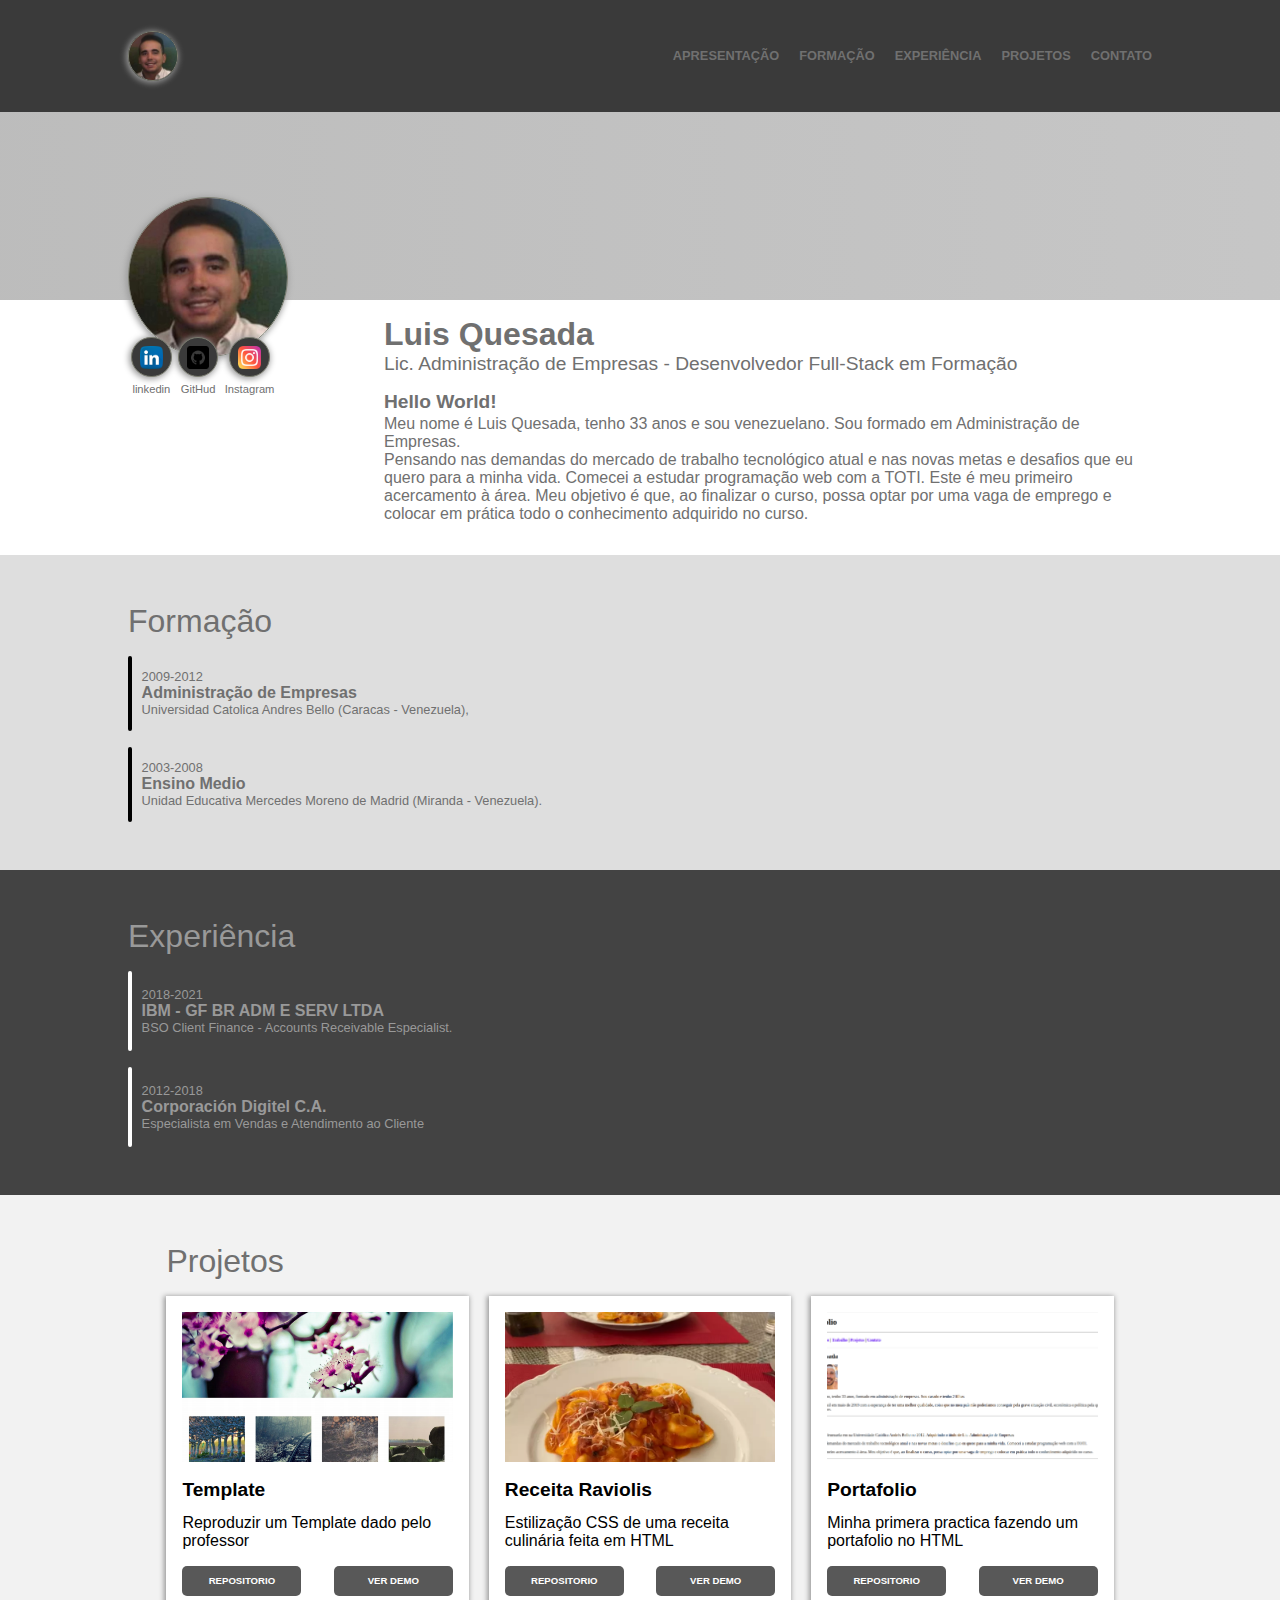
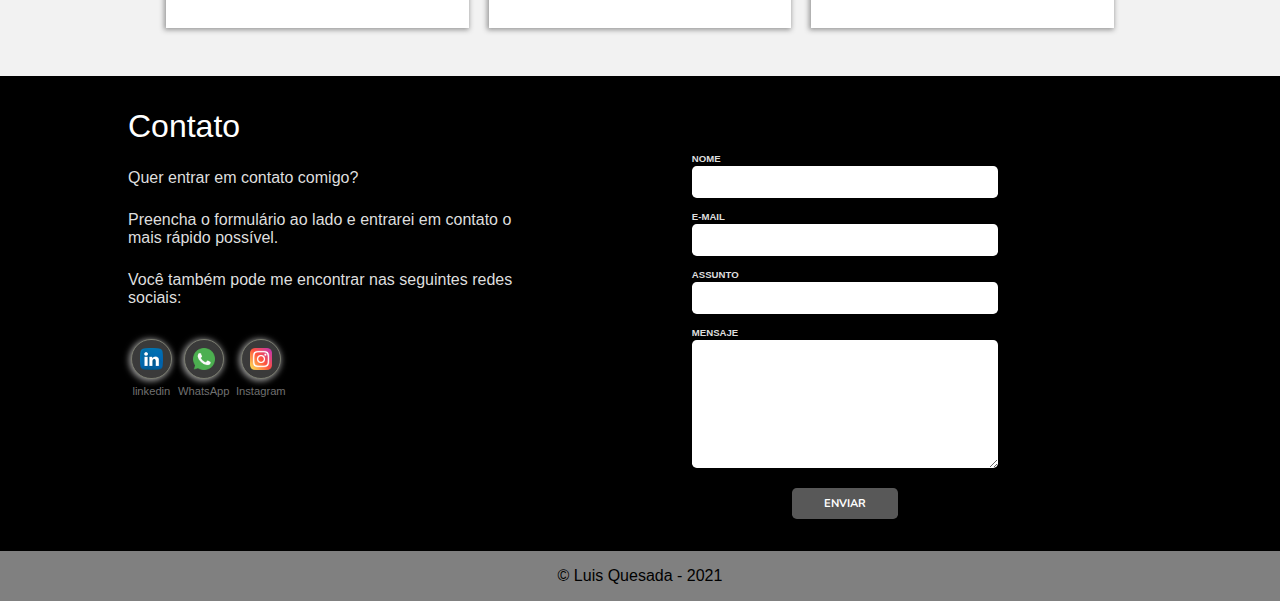
==== index.html @ 25538a0a "Adicionando index" ====
<!DOCTYPE html>
<html lang="pt-br">
<head>
    <meta charset="UTF-8">
    <meta http-equiv="X-UA-Compatible" content="IE=edge">
    <meta name="viewport" content="width=device-width, initial-scale=1.0">
    <link rel="shortcut icon" href="favicon.ico" type="image/x-icon">
    <link rel="stylesheet" href="style.css">
    <link rel="preconnect" href="https://fonts.gstatic.com">
    <link rel="preconnect" href="https://fonts.gstatic.com">
    <link href="https://fonts.googleapis.com/css2?family=Nunito:ital,wght@0,200;0,300;0,600;0,700;0,800;0,900;1,200;1,300&display=swap" rel="stylesheet">
    <title>Luis Quesada</title>
</head>
<body>

    <header  id="about">
        <div class="container-header">
            <div class="box-header">
                <img src="img/foto-de-perfil.jpeg" alt="Logo">

                <div class="menu-section">
                    <div class="menu-toggle on">
                        <div class="one"></div>
                        <div class="two"></div>
                        <div class="three"></div>
                    </div>

                    <nav class="menu">
                        <ul>
                            <li> <a href="#about">APRESENTAÇÃO</a> </li>
                            <li> <a href="#studies">FORMAÇÃO</a></li>
                            <li> <a href="#experiences">EXPERIÊNCIA</a></li>
                            <li> <a href="#projects">PROJETOS</a></li>
                            <li> <a href="#contact">CONTATO</a></li>

                        </ul>
                    </nav>
                </div>
            </div>
        </div>
    </header>

    <main>

        <section class="about">
            <div class="fotografia">
                <img src="img/foto-de-perfil.jpeg" alt="Logo" class="about-foto">

                <nav class="social-media">
                    <ul>
                        <li>
                            <div class="social-media-img">
                                <img src="img/linkedin.png" alt="img-linkedin">
                            </div>
                            
                            <a href="https://www.linkedin.com/in/luis-quesada-gonzalez/">linkedin</a>
                        <li>
    
                        <li>
                            <div class="social-media-img">
                                <img src="img/GitHub.png" alt="img-github">
                            </div>
                            
                            <a href="https://github.com/luisquesada26">GitHud</a>
                        <li>
    
                        <li>
                            <div class="social-media-img">
                                <img src="img/instagram.png" alt="img-instagram">
                            </div>
                            
                            <a href="https://www.instagram.com/luis_quesada/">Instagram</a>
                        <li>
    
                    </ul>        
                </nav>
            </div>
           

            <div class="about-me">
                <h1>Luis Quesada</h1>
                <p class="graduation">Lic. Administração de Empresas - Desenvolvedor Full-Stack em Formação</p>
                <h2>Hello World!</h2>
                <p class="description"> Meu nome é Luis Quesada, tenho 33 anos e sou venezuelano. Sou formado em Administração de Empresas.</p>
                <p class="description"> Pensando nas demandas do mercado de trabalho tecnológico atual e nas novas metas e desafios que eu quero para a minha vida. Comecei a estudar programação web com a TOTI. Este é meu primeiro acercamento à área. Meu objetivo é que, ao finalizar o curso, possa optar por uma vaga de emprego e colocar em prática todo o conhecimento adquirido no curso. </p>
            </div>
        </section>

        <section class="studies" id="studies">
            <div class="container-studies">
                <h2>Formação</h2>

                <section class="study">
                    <div class="barra-lateral"></div>
                    <div class="study-description">
                        <p class="year">2009-2012</p>
                        <p class="name">Administração de Empresas</p>
                        <p class="
                        college">Universidad Catolica Andres Bello (Caracas -
                        Venezuela),</p>
                    </div>
                </section>

                <section class="study">
                    <div class="barra-lateral"></div>
                    <div class="study-description">
                        <p class="year">2003-2008</p>
                        <p class="name">Ensino Medio</p>
                        <p class="
                        college">Unidad Educativa Mercedes Moreno de Madrid (Miranda - Venezuela).</p>
                    </div>
                </section>

            </div>
        </section>

        <section class="experiences" id="experiences">
            <div class="container-experiences">
                <h2>Experiência</h2>
                <section class="experience">
                    <div class="barra-lateral"></div>
                    <div class="experience-description">
                        <p class="year">2018-2021</p>
                        <p class="name">IBM - GF BR ADM E SERV LTDA </p>
                        <p class="
                        college">BSO Client Finance - Accounts Receivable Especialist.</p>
                    </div>
                </section>

                <section class="experience">
                    <div class="barra-lateral"></div>
                    <div class="experience-description">
                        <p class="year">2012-2018</p>
                        <p class="name">Corporación Digitel C.A.</p>
                        <p class="
                        college">Especialista em Vendas e Atendimento ao Cliente</p>
                    </div>
                </section>

            </div>

        </section>

        <section class="projects" id="projects">
            <div class="container-projects">
            <h2>Projetos</h2>
                <div class="cards">
                    <div class="card">
                        <img src="img/Autonomy.png" alt="Autonomy">
                        <h2 class="text-cards">Template</h2>
                        <p>Reproduzir um Template dado pelo professor</p>
                        <div class="button">
                            <a href="https://github.com/luisquesada26/Aula-8">REPOSITORIO</a>
                            <a href="https://luisquesada26.github.io/Aula-8/">VER DEMO</a>
                        </div>

                    </div>
            
                    <div class="card">
                        <img src="img/Receita Ravioli.jpg" alt="Raviolis">
                        <h2>Receita Raviolis</h2>   
                        <p>Estilização CSS de uma receita culinária feita em HTML</p>
                        <div class="button">
                            <a href="https://github.com/luisquesada26/CSS-Aula-4-Receita/tree/main">REPOSITORIO</a>
                            <a href="https://luisquesada26.github.io/CSS-Aula-4-Receita/">VER DEMO</a>
                        </div>
                    </div>
            
                    <div class="card">
                        <img src="img/Portafolio.png" alt="">
                        <h2>Portafolio</h2>
                        <p>Minha primera practica fazendo um portafolio no HTML</p>
                        <div class="button">
                            <a href="https://github.com/luisquesada26/HTML-Portafolio">REPOSITORIO</a>
                            <a href="https://luisquesada26.github.io/HTML-Portafolio/">VER DEMO</a>
                        </div>
                        
                    </div>
                </div>
            </div>
        </section>
    </main>

    <footer id="contact">
        <div class="container-contact">
            <div class="contact-letf">

                <h2 class="Title-foo">Contato</h2>
                <div class="contact-description">
                    <p>Quer entrar em contato comigo?</p>
                    <p>Preencha o formulário ao lado e entrarei em contato o mais rápido possível. </p>
                    <P>Você também pode me encontrar nas seguintes redes sociais:</P>

                    <nav class="social-media">
                        <ul>
                            <li>
                                <div class="social-media-img">
                                    <img src="img/linkedin.png" alt="img-linkedin">
                                </div>
                                
                                <a href="https://www.linkedin.com/in/luis-quesada-gonzalez/">linkedin</a>
                            <li>

                            <li>
                                <div class="social-media-img">
                                    <img src="img/whatsapp.png" alt="img-Whatsapp">
                                </div>
                                
                                <a href="https://wa.me/5521971258464">WhatsApp</a>
                            <li>

                            <li>
                                <div class="social-media-img">
                                    <img src="img/instagram.png" alt="img-github">
                                </div>
                                
                                <a href="https://www.instagram.com/luis_quesada/">Instagram</a>
                            <li>
        
                        </ul>        
                    </nav>

                </div>
            </div>

            
            <div class="formulario">
                
                <form action="">
                    <div class="datos">
                        <label for="nome">NOME</label>
                        <input type="text" name="nome" required>
                    </div>

                    <div class="datos">
                        <label for="Email">E-MAIL</label>
                        <input type="email" name="email" required>
                    </div>

                    <div class="datos">
                        <label for="assunto">ASSUNTO</label>
                        <input type="texto" name="asunto" required>
                    </div>
                    
                    <div class="datos">
                        <label for="mensaje">MENSAJE</label>
                        <textarea name="mensaje" id="" cols="30" rows="10" required></textarea>
                    </div>
                    
                    <div class="button-enviar">
                        <button type="submit" class="">ENVIAR</button>
                    </div>
                    
                </form>

            </div>
            
        </div>

    </footer>

    <div>
        <section class="copy">
            &copy; Luis Quesada - 2021
        </section>
    </div>
    
    <script src="/menu.js"></script>
</body>
</html>
---- style.css ----
*{
    box-sizing: border-box;
    padding: 0;
    margin: 0;
}

html{
    font-size: 87,5%;
    font-family: Arial, Helvetica, sans-serif ;
    color: rgba(222, 222, 222, 1);
    scroll-behavior:smooth;
}

header{
    width: 100%;
    height: 300px;
    background: linear-gradient(to right, #30302f52, #75757569), url(https://media-exp1.licdn.com/dms/image/C4D16AQGoD_omMNGggg/profile-displaybackgroundimage-shrink_200_800/0/1614688567134?e=1623888000&v=beta&t=LL1gb9mxs6Rp9EYQIYg_c3FvsSdZmTEQ15cP1Okfvus&auto=format&fit=crop&w=1567&q=80);
    background-size: cover;
    background-attachment: no-repeat;
}

.container-header{
    background-color:rgba(58, 58, 58, 1);
    width: 100%;
    display: flex;
    justify-content: center;
    position: fixed;
}

.box-header{
    display: flex;
    justify-content: space-between;
    width: 80%;
    padding: 1.5rem 0;
}

header img{
    width: 50px;
    height: 50px;
    border-radius: 50%;
    border: 1px solid #7a7c6f;
    box-shadow: rgb(153 153 153) -1px 1px 6px 1px;
}

.background-principal{
    background-image: url(https://media-exp1.licdn.com/dms/image/C4D16AQGoD_omMNGggg/profile-displaybackgroundimage-shrink_200_800/0/1614688567134?e=1623888000&v=beta&t=LL1gb9mxs6Rp9EYQIYg_c3FvsSdZmTEQ15cP1Okfvus);
    height: 1284px 300px;
    width: 100%;
}

main{
    width: 100%;
    display: flex;
    flex-direction: column;
    justify-content: center;
    align-items: center;
}

.about-foto{
    width: 10rem;
    height: 10rem;
    border-radius: 50%;
    border: 1px solid #7a7c6f;
    box-shadow: rgb(153 153 153) -1px 1px 6px 1px;
    margin-top: -5rem;
}

.social-media{
    margin-top: -1.5rem;
}

 .social-media ul{
    display: flex;
}

.social-media ul li{
    list-style: none;
    display: flex;
    flex-direction: column;
    justify-content: center;
    align-items: center;
    margin-left: 0.2rem;
}

.social-media ul li a{
   font-size: 0.7rem;
   text-decoration: none;
   line-height: 1.5rem;
   color: #707070;
}

.social-media-img{
    width: 2rem;
    height: 2rem;
    list-style: none;
    display: flex;
    justify-content: center;
    flex-direction: column;
    align-items: center;
    padding: 1.2rem;
    border-radius: 50%;
    background-color: rgba(58, 58, 58, 1);
    border: 1px solid #7a7c6f;
    box-shadow: rgb(153 153 153) -1px 1px 6px 1px;    
}

.social-media img{
    height: 1.4rem;
    width: 1.4rem;
}

.about{
    display: flex;
    flex-direction: column;
    justify-content: center;
    align-items: center;
    width: 80%;
}

.about-me{
    text-align: center;
    padding: 2rem;
}

.about-me h1{
    font-size: 2rem;
    color: #707070;
    font-weight: 800;
}

.about-me h2{
    margin: 1rem 0 0.1rem 0;
    color: #707070;
    font-size: 1.2rem;
}

.about-me .graduation{
    font-size: 1.2rem;
    color: #707070;
    font-weight: 300;
}

.about-me .description{
    color: #707070;
    font-size: 1rem;
}

.studies{
    width: 100%;
    padding: 3rem 0;
    display: flex;
    justify-content: center;
    align-items: center;
    background-color: rgba(222, 222, 222, 1);
}

.container-studies, .container-experiences, .container-projects{
    width: 80%;
}

.studies h2, .experiences h2, .projects h2, footer h2{
    font-weight: 300;
    font-size: 2rem;
    color: #707070;
}

.study{
    width: 100%;
    height: 75px;
    display: flex;
    justify-content: left;
    align-items: center;
    margin-top: 1rem;
}

.study .barra-lateral{
    width: 4px;
    height: 100%;
    border-radius: 4px;
    background-color: #000000;
}

.study-description{
    margin-left: 0.6rem;
    color: #707070;
}

.study-description .year, .experience-description .year{
    font-size: 0.8rem;
    font-style: 600;
}

.study-description .name, .experience-description .name{
    font-size: 1rem;
    font-weight: 800;
}

.study-description  .college, .experience-description .college{
    font-size: 0.8rem;
}

.experience .barra-lateral{
    width: 4px;
    height: 100%;
    border-radius: 4px;
    background-color: #fff;
}

.experiences{
    width: 100%;
    padding: 3rem 0;
    display: flex;
    justify-content: center;
    align-items: center; 
    background-color: rgba(67, 67, 67, 1);
}

.experiences h2{
    color: #999999;
}

.experience{
    width: 100%;
    height: 80px;
    display: flex;
    justify-content: left;
    align-items: center;
    margin-top: 1rem;
}

.experience-description{
    margin-left: 0.6rem;
    color: #999999;
}

.projects{
    width: 100%;
    display: flex;
    justify-content: center;
    align-items: center;
    background-color: rgba(242, 242, 242, 1);
    padding: 2rem 0;
}

.cards{
    width: 100%;
    display: grid;
    grid-template-columns: repeat(auto-fit, minmax(200px, 1fr));
    gap: 20px;
    margin-top: 1rem;
}

.card{
    width: 100%;
    background-color: #ffffff;
    padding: 1rem;
    box-shadow: rgb(153 153 153) -1px 1px 5px 1px; 
}

.card img{
    width: 100%;
    height: 150px;
    object-fit: cover;
}

.card h2{
    line-height: 3rem;
    font-size: 1.2rem;
    font-weight: bold;
    color: black
}

.card p{
    font-size: 1rem;
    color: black
    ;
}

.button{
    display: flex;
    justify-content: space-between;
    margin: 1rem 0;
}

.button a{
    width: 44%;
    display: flex;
    justify-content: center;
    background-color: rgba(88, 88, 88, 1);
    color: #fff;
    padding: 0.6rem;
    border-radius: 5px;
    text-decoration: none;
    font-size: 0.6rem;
    font-weight: 700;
    cursor: pointer;
}

footer{
    background-color:rgba(0, 0, 0, 1);
    width: 100%;
    display: flex;
    justify-content: center;
    align-items: center;
    padding: 2rem 0;
}

.Title-foo {
    color: white;
}

footer p{
    margin-top: 1.5rem;
    font-size: 1rem;
}

.container-contact{
    width: 80%;

}

.contact-description .social-media{
    margin-top: 2rem;
}

.formulario{
    margin-top: 2rem;
    display: flex;
    flex-direction: column;
    justify-content: center;
    align-items: center;
}

.formulario .datos{
    margin-top: 0.5rem;
}

.formulario label{
    font-size: 0.6rem;
    font-weight: 700;
}

.formulario input, .formulario textarea{
    width: 100%;
    height: 2rem;
    border-radius: 0.3rem;
    border: none;
    outline: none;
}

.formulario textarea{
    height: 8rem;
}

.button-enviar{
    color: #ffffff;
    margin-top: 0.5rem;
    display: flex;
    justify-content: center;
}

button{
    background-color: #585858;
    color: #ffffff;
    margin-top: 0.5rem;
    padding: 0.5rem 2rem;
    border-radius: 0.3rem;
    outline: none;
    border-style: none;
    font-family: 'Nunito', sans-serif;
    font-size: 0.7rem;
    font-weight: 700;
}

.menu-section .menu{
    display: none;
}

.menu-toggle{
    width: 40px;
    height: 30px;
}

.one, .two, .three{
    background-color: #8B8F6F;
    height: 5px;
    width: 100%;
    margin: 6px auto;
    transition-duration: 0.3s;
}

.copy {
    background-color: gray;
    color: black;
    padding: 1rem 0;
    display: flex;
    flex-direction: column;
    align-items: center;
}

/* ------------------------------Notebook------------------------------------- */

.menu-section.on{
    position: absolute;
    top:0;
    left: 0;
    width: 100vw;
    height: 100vh;

    background-color: rgba(58, 58, 58, 1);

    display: flex;
    align-items: center;
    justify-content: center;

    z-index: 10;
}    

.menu-section.on nav{
    display: block;
}

.menu-section.on .menu-toggle{
    position: absolute;
    right: 30px;
    top: 30px;
}

.menu-section.on .menu-toggle .one{
    transform: rotate(45deg) translate(7px, 7px);
}

.menu-section.on .menu-toggle .two{
    opacity: 0;
}

.menu-section.on .menu-toggle .three{
    transform: rotate(-45deg) translate(8px, -9px);
}

.menu-section.on nav ul{
    text-align: center;
    display: flex;
    flex-direction: column;
    justify-content: center;
    align-items: center;
}

.menu-section .menu ul li{
    list-style: none;
    margin: 0;
}

.menu-section .menu a{
    text-decoration: none;
    color: #707070;
    font-weight: 700;
    font-size:1.5rem ;
    line-height: 4rem;
    text-transform: uppercase;
    position: relative;
    margin-left: 20px;
}

.menu-section .menu a::after{
    position: absolute;
    top:20px;
    left: 0;
    content:"";
    padding: 1px;
    width: 100%;
    background-color: #707070;
    transition: all 0.1s ease 0s;  
    visibility: hidden; 
    -webkit-transform: scaleX(0);
    transform: scaleX(0);
    -webkit-transition: all 0.3s ease-in-out 0s;
    transition: all 0.3s ease-in-out 0s;
}

/* -------------------------------------------------- */

@media(min-width: 700px){

    html{
        font-size: 93,75%;
    }

    .box-header{
        max-width: 80%;
        width: 100%;
        display: flex;
        align-items: center;
    }

    .menu-section .menu-toggle{
        display: none;
    }

    .menu-section .menu{
        display: flex;
    }

    .menu-section .menu ul{
        display: flex;
    }

    .menu-section .menu ul li{
        list-style: none;
    }

    .menu-section .menu a{
        text-decoration: none;
        color: #707070;
        font-weight: 700;
        font-size:0.8rem ;
        text-transform: uppercase;
        position: relative;
        margin-left: 20px;
    }

    .menu-section .menu a::after{
        position: absolute;
        top:20px;
        left: 0;
        content:"";
        padding: 1px;
        width: 100%;
        background-color: white;
        transition: all 0.1s ease 0s;  
        visibility: hidden; 
        -webkit-transform: scaleX(0);
        transform: scaleX(0);
        -webkit-transition: all 0.3s ease-in-out 0s;
        transition: all 0.3s ease-in-out 0s;
    }
    
    .menu-section .menu a:hover::after{
        visibility: visible;
        -webkit-transform: scaleX(1);
        transform: scaleX(1);
    }

    .about{
        max-width: 80%;
        width: 100%;
        flex-direction: row;
        padding: 1rem 0 2rem 0;
    }

    .fotografia{
        margin-top: -10rem;
        width: 30%;
    }

    .about-me{
        width: 70%;
        text-align: left;
        padding: 0;
    }

    .projects{
        padding: 3rem;
    }

    .container-studies, .container-experiences, .container-projects{
        max-width: 80%;
        width: 100%;
    }

    .container-contact{
        max-width: 80%;
        width: 100%;
        display: flex;
    }

    .contact-letf{
        width: 40%;
    }

    .formulario{
        width: 60%;
        display: flex;
        justify-content: center;
    }
}

@media(min-width: 800px){
    .fotografia{
        width: 25%;
    }

    .about-me{
        width: 75%;
    }
}
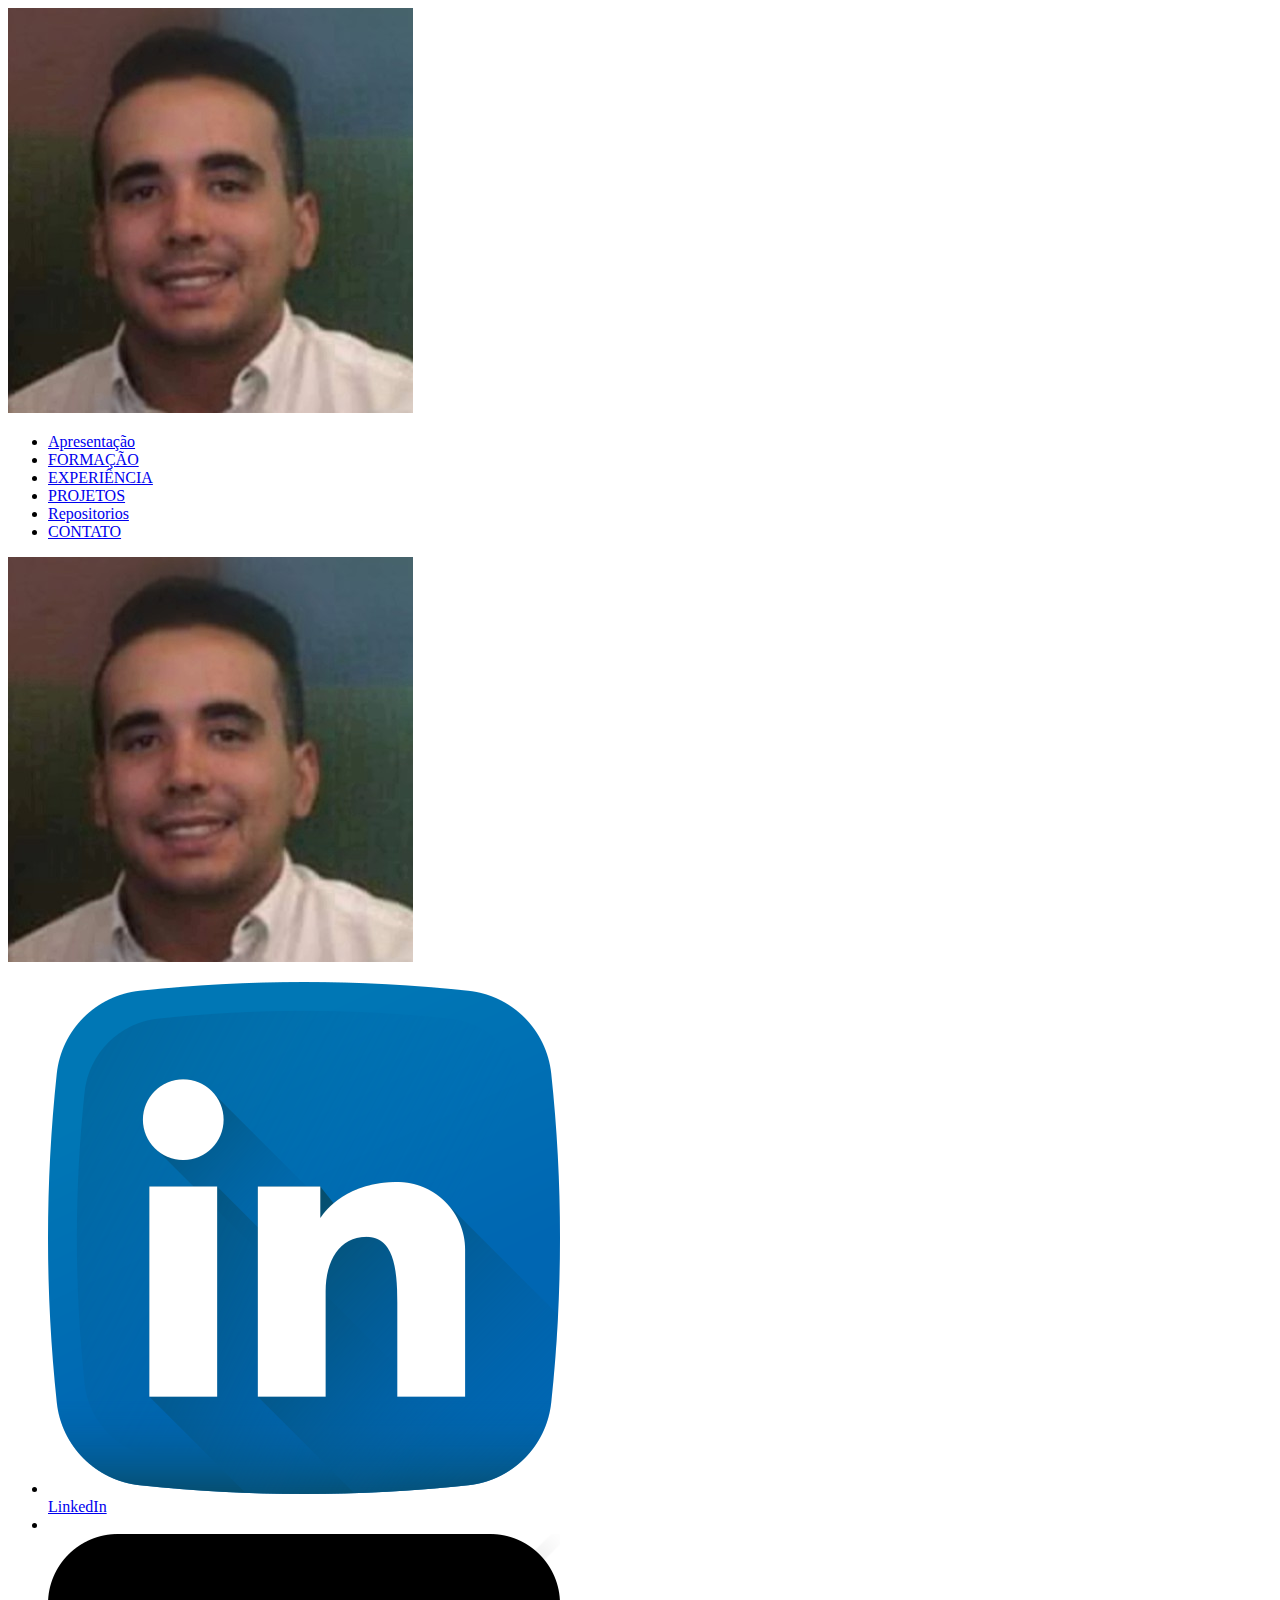
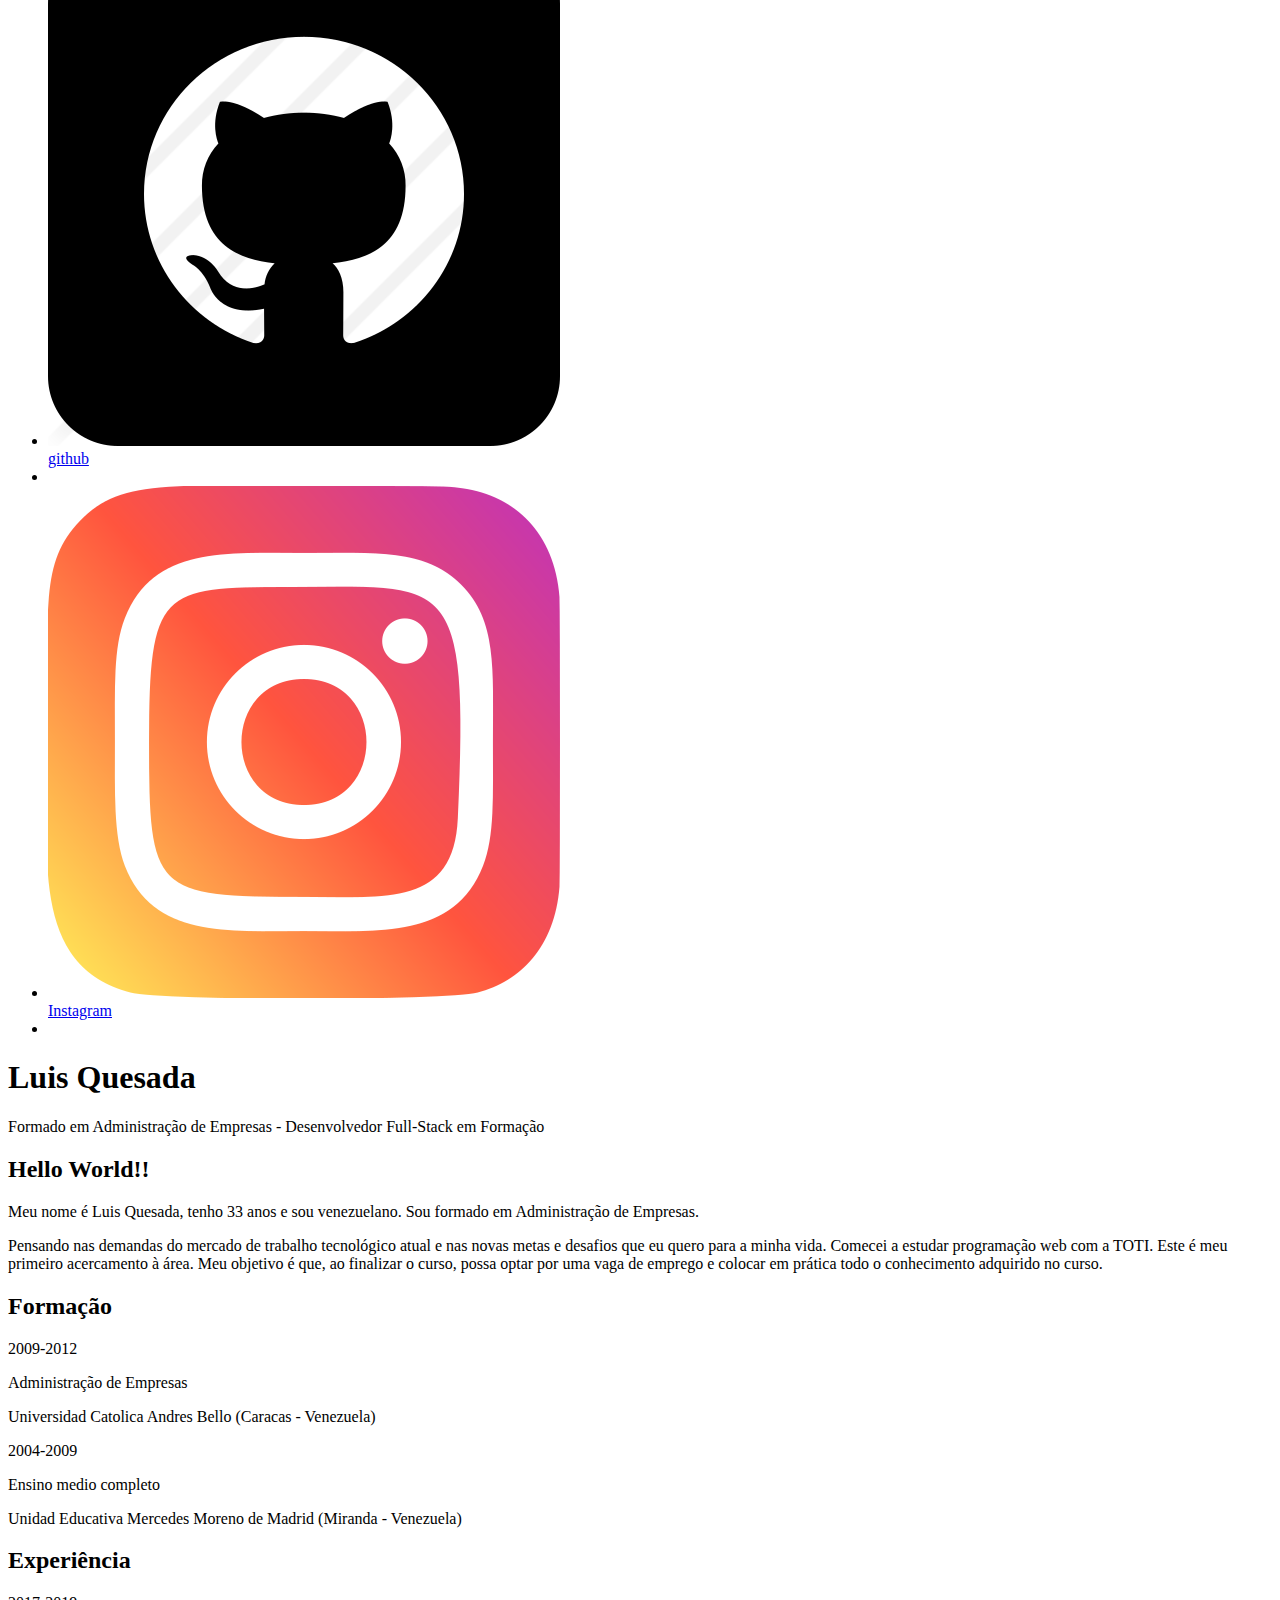
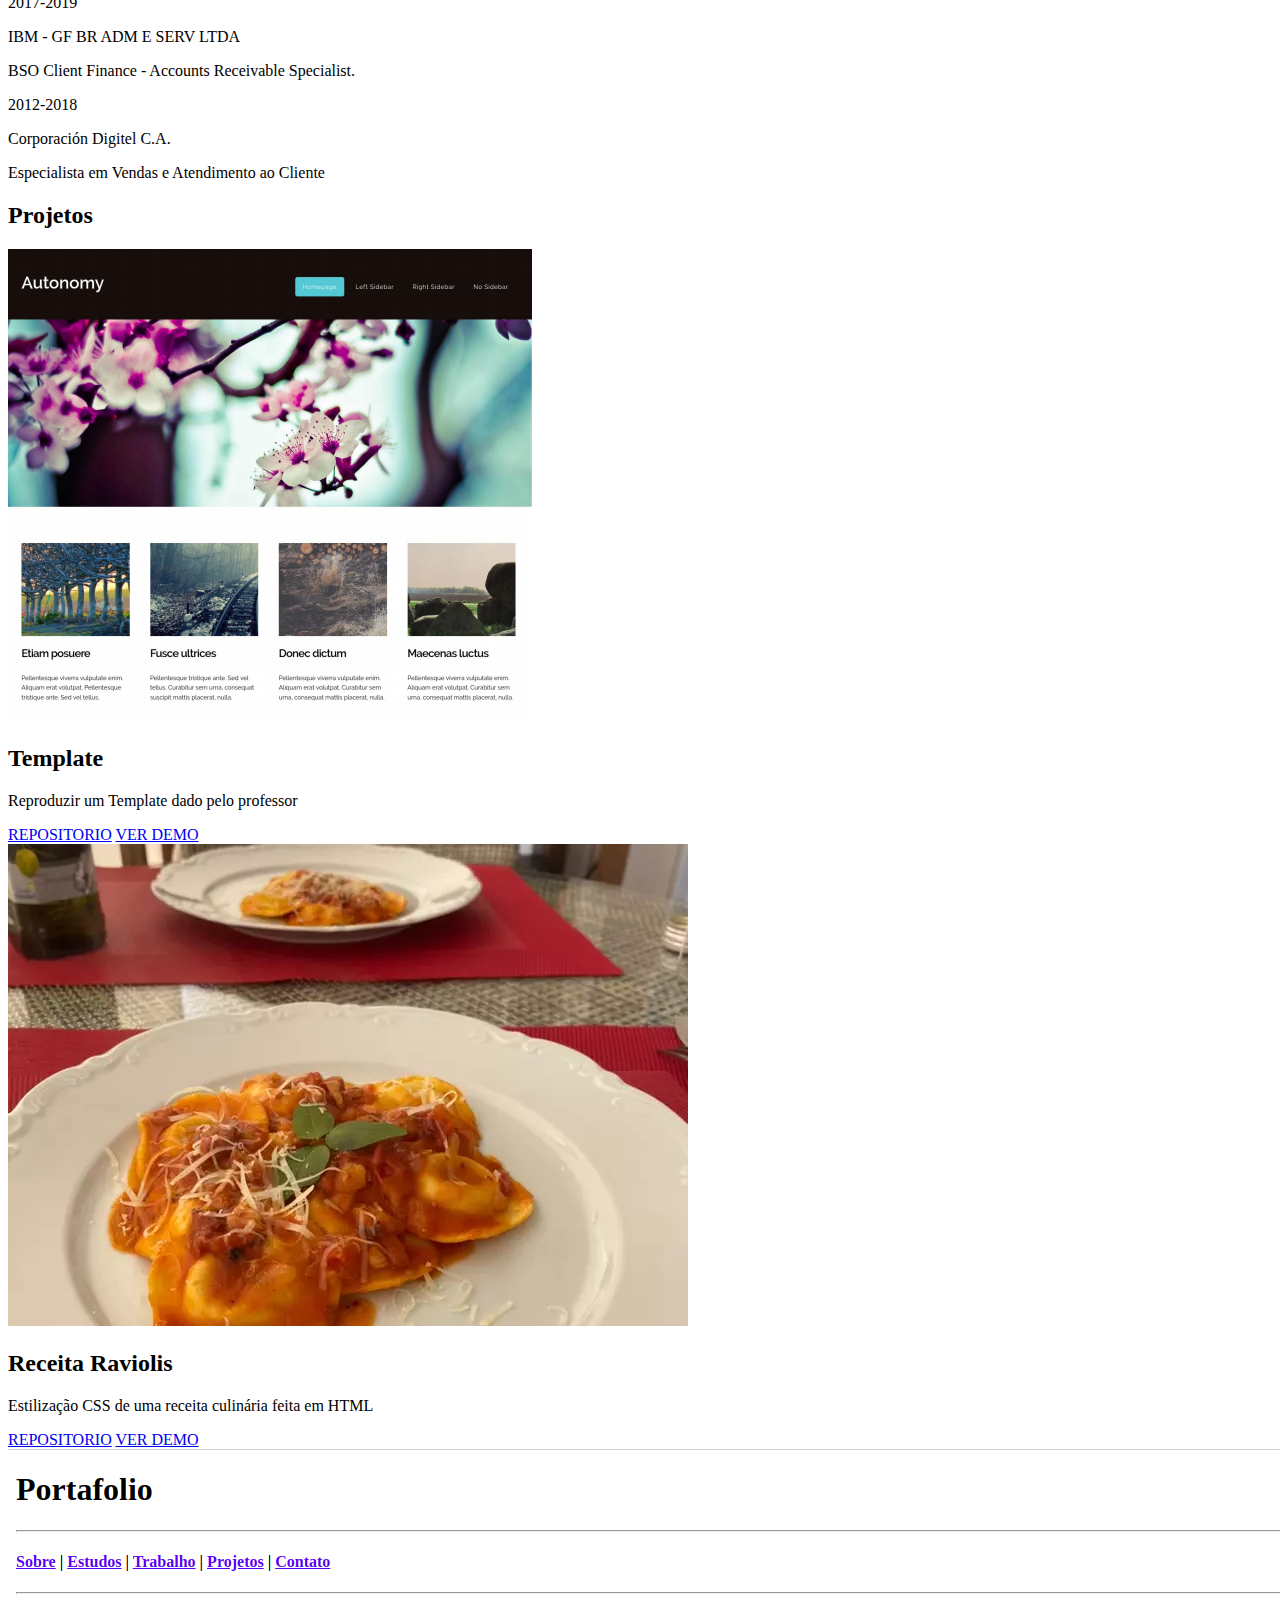
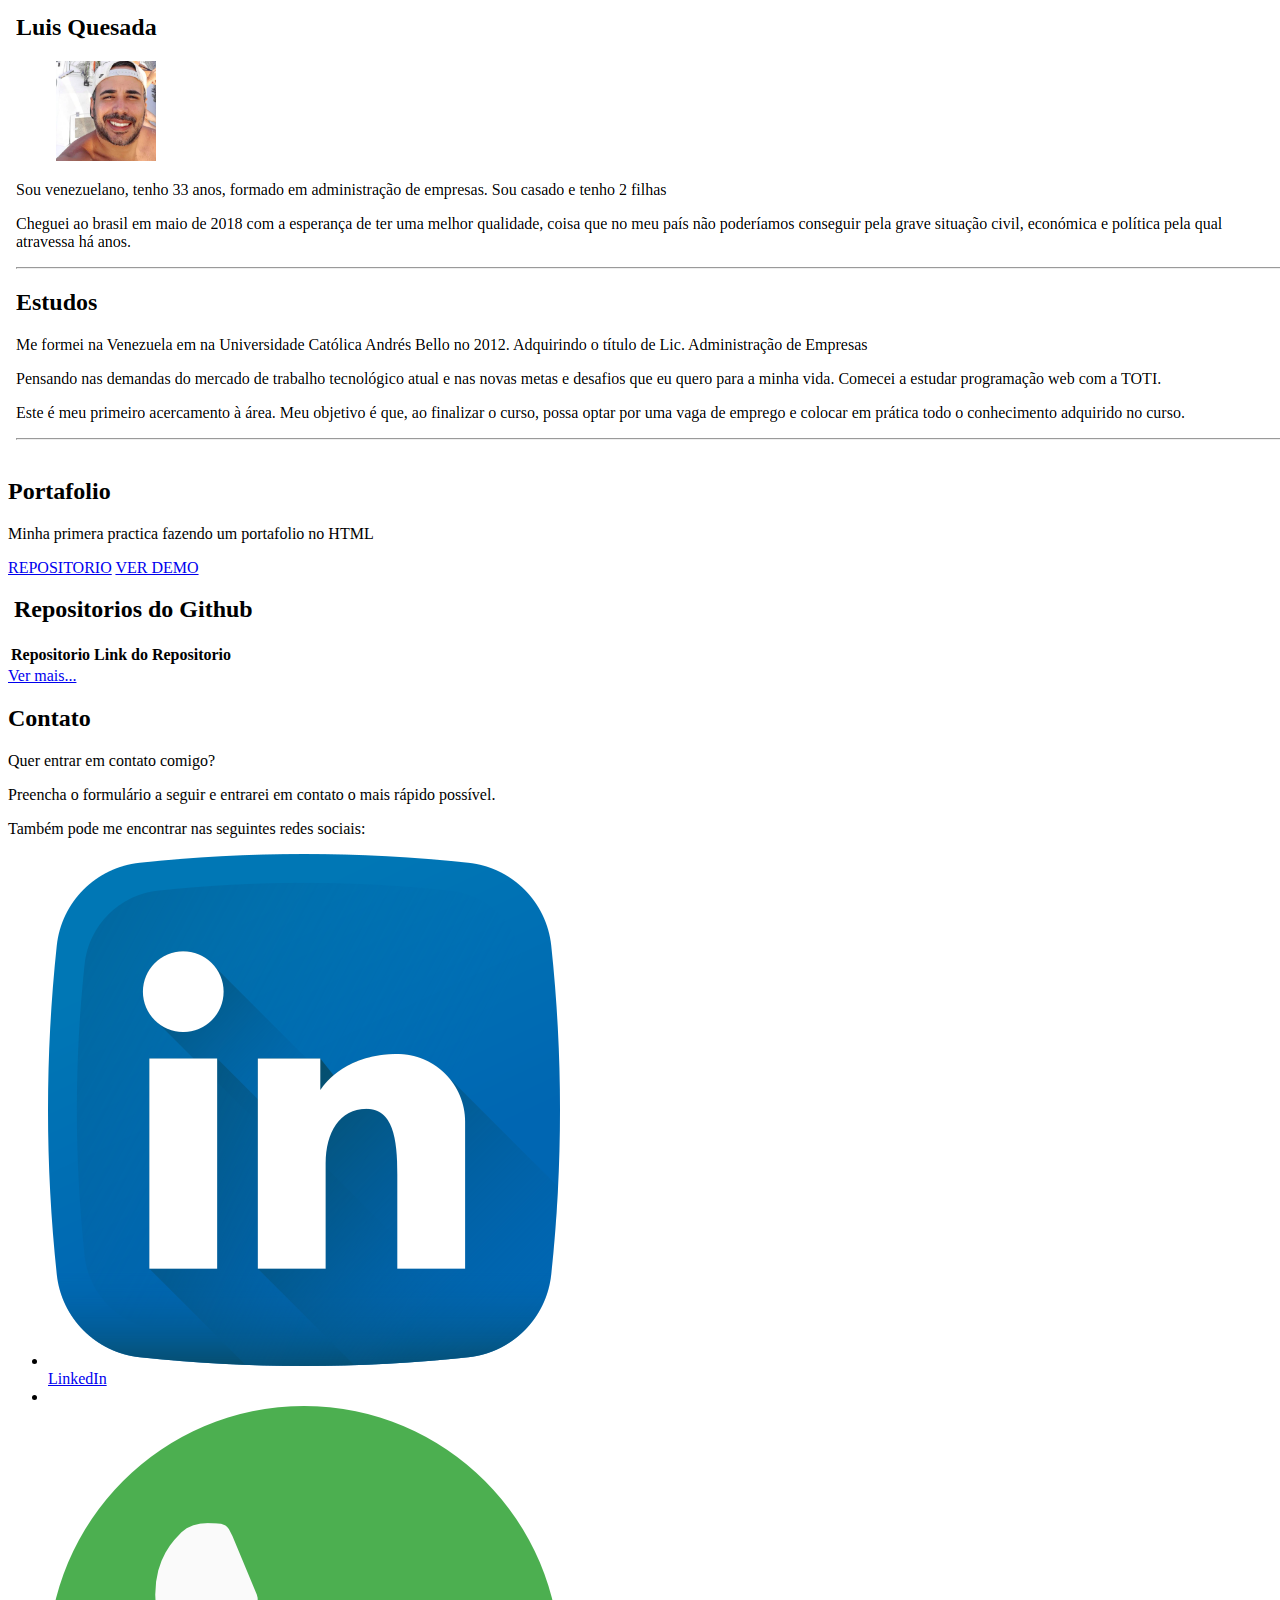
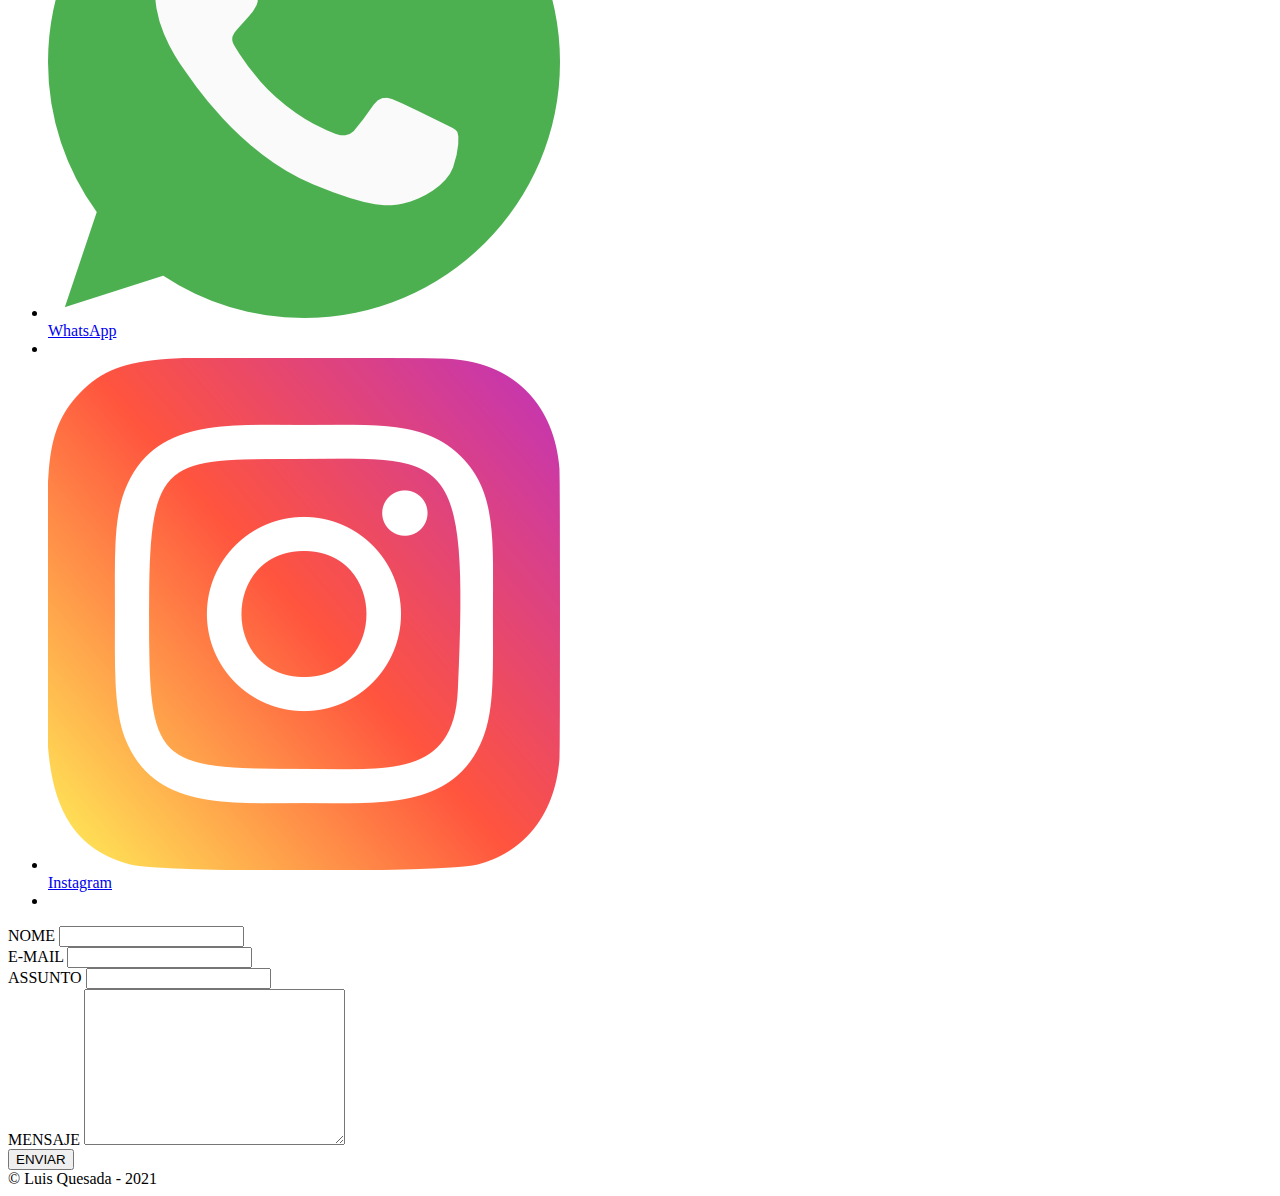
==== commit af6aea5b: "Update index" ====
--- a/index.html
+++ b/index.html
@@ -5,10 +5,9 @@
     <meta http-equiv="X-UA-Compatible" content="IE=edge">
     <meta name="viewport" content="width=device-width, initial-scale=1.0">
     <link rel="shortcut icon" href="favicon.ico" type="image/x-icon">
-    <link rel="stylesheet" href="style.css">
+    <link rel="stylesheet" href="styles/style.css">
     <link rel="preconnect" href="https://fonts.gstatic.com">
     <link rel="preconnect" href="https://fonts.gstatic.com">
-    <link href="https://fonts.googleapis.com/css2?family=Nunito:ital,wght@0,200;0,300;0,600;0,700;0,800;0,900;1,200;1,300&display=swap" rel="stylesheet">
     <title>Luis Quesada</title>
 </head>
 <body>
@@ -27,11 +26,12 @@
 
                     <nav class="menu">
                         <ul>
-                            <li> <a href="#about">APRESENTAÇÃO</a> </li>
-                            <li> <a href="#studies">FORMAÇÃO</a></li>
-                            <li> <a href="#experiences">EXPERIÊNCIA</a></li>
-                            <li> <a href="#projects">PROJETOS</a></li>
-                            <li> <a href="#contact">CONTATO</a></li>
+                            <li> <a class="men" id="aboutLink" href="#about">Apresentação</a> </li>
+                            <li> <a class="men" id="studiesLink" href="#studies">FORMAÇÃO</a></li>
+                            <li> <a class="men"  id="experiencesLink" href="#experiences">EXPERIÊNCIA</a></li>
+                            <li> <a class="men" id="projectsLink" href="#projects">PROJETOS</a></li>
+                            <li> <a class="men" id="reposotorioLink" href="#repositorio">Repositorios</a></li>
+                            <li> <a class="men" id="contactLink" href="#contact">CONTATO</a></li>
 
                         </ul>
                     </nav>
@@ -53,7 +53,7 @@
                                 <img src="img/linkedin.png" alt="img-linkedin">
                             </div>
                             
-                            <a href="https://www.linkedin.com/in/luis-quesada-gonzalez/">linkedin</a>
+                            <a href="https://www.linkedin.com/in/luis-quesada-gonzalez/">LinkedIn</a>
                         <li>
     
                         <li>
@@ -61,12 +61,12 @@
                                 <img src="img/GitHub.png" alt="img-github">
                             </div>
                             
-                            <a href="https://github.com/luisquesada26">GitHud</a>
+                            <a href="https://github.com/luisquesada26">github</a>
                         <li>
     
                         <li>
                             <div class="social-media-img">
-                                <img src="img/instagram.png" alt="img-instagram">
+                                <img src="img/instagram.png" alt="img-github">
                             </div>
                             
                             <a href="https://www.instagram.com/luis_quesada/">Instagram</a>
@@ -79,10 +79,11 @@
 
             <div class="about-me">
                 <h1>Luis Quesada</h1>
-                <p class="graduation">Lic. Administração de Empresas - Desenvolvedor Full-Stack em Formação</p>
-                <h2>Hello World!</h2>
-                <p class="description"> Meu nome é Luis Quesada, tenho 33 anos e sou venezuelano. Sou formado em Administração de Empresas.</p>
+                <p class="graduation">Formado em Administração de Empresas - Desenvolvedor Full-Stack em Formação</p>
+                <h2>Hello World!!</h2>
+                <p class="description"> Meu nome é Luis Quesada, tenho 33 anos e sou venezuelano. Sou formado em Administração de Empresas. </p>
                 <p class="description"> Pensando nas demandas do mercado de trabalho tecnológico atual e nas novas metas e desafios que eu quero para a minha vida. Comecei a estudar programação web com a TOTI. Este é meu primeiro acercamento à área. Meu objetivo é que, ao finalizar o curso, possa optar por uma vaga de emprego e colocar em prática todo o conhecimento adquirido no curso. </p>
+                </p>
             </div>
         </section>
 
@@ -97,17 +98,17 @@
                         <p class="name">Administração de Empresas</p>
                         <p class="
                         college">Universidad Catolica Andres Bello (Caracas -
-                        Venezuela),</p>
+                        Venezuela)</p>
                     </div>
                 </section>
 
                 <section class="study">
                     <div class="barra-lateral"></div>
                     <div class="study-description">
-                        <p class="year">2003-2008</p>
-                        <p class="name">Ensino Medio</p>
+                        <p class="year">2004-2009</p>
+                        <p class="name">Ensino medio completo</p>
                         <p class="
-                        college">Unidad Educativa Mercedes Moreno de Madrid (Miranda - Venezuela).</p>
+                        college">Unidad Educativa Mercedes Moreno de Madrid (Miranda - Venezuela)</p>
                     </div>
                 </section>
 
@@ -120,10 +121,10 @@
                 <section class="experience">
                     <div class="barra-lateral"></div>
                     <div class="experience-description">
-                        <p class="year">2018-2021</p>
-                        <p class="name">IBM - GF BR ADM E SERV LTDA </p>
+                        <p class="year">2017-2019</p>
+                        <p class="name">IBM - GF BR ADM E SERV LTDA</p>
                         <p class="
-                        college">BSO Client Finance - Accounts Receivable Especialist.</p>
+                        college">BSO Client Finance - Accounts Receivable Specialist.</p>
                     </div>
                 </section>
 
@@ -147,7 +148,7 @@
                 <div class="cards">
                     <div class="card">
                         <img src="img/Autonomy.png" alt="Autonomy">
-                        <h2 class="text-cards">Template</h2>
+                        <h2>Template</h2>
                         <p>Reproduzir um Template dado pelo professor</p>
                         <div class="button">
                             <a href="https://github.com/luisquesada26/Aula-8">REPOSITORIO</a>
@@ -158,7 +159,7 @@
             
                     <div class="card">
                         <img src="img/Receita Ravioli.jpg" alt="Raviolis">
-                        <h2>Receita Raviolis</h2>   
+                        <h2>Receita Raviolis</h2>
                         <p>Estilização CSS de uma receita culinária feita em HTML</p>
                         <div class="button">
                             <a href="https://github.com/luisquesada26/CSS-Aula-4-Receita/tree/main">REPOSITORIO</a>
@@ -167,7 +168,7 @@
                     </div>
             
                     <div class="card">
-                        <img src="img/Portafolio.png" alt="">
+                        <img src="img/Portafolio.png" alt="Portafolio">
                         <h2>Portafolio</h2>
                         <p>Minha primera practica fazendo um portafolio no HTML</p>
                         <div class="button">
@@ -179,17 +180,49 @@
                 </div>
             </div>
         </section>
+
     </main>
+
+    <section class="Projetos-Github" id="repositorio">
+
+        <div class="container-ProjetosGithub">
+
+            <h2> <img src="img/github.svg" alt=""> Repositorios do Github</h2>
+
+            <div class="table">
+                <table class="data-table">
+                    <thead>
+                        <tr>
+                            <th>Repositorio</th>
+                            <th>Link do Repositorio</th>
+                        </tr>
+                    </thead>
+
+                    <tbody id="body-table">
+
+                    </tbody>
+                </table>
+            
+            </div>
+
+            <div class="ver-mais">
+                <a href="repositorio.html" id="mais-rep">Ver mais...</a>
+            </div>
+        </div>
+
+    </section>
+
+   
 
     <footer id="contact">
         <div class="container-contact">
             <div class="contact-letf">
 
-                <h2 class="Title-foo">Contato</h2>
+                <h2>Contato</h2>
                 <div class="contact-description">
                     <p>Quer entrar em contato comigo?</p>
-                    <p>Preencha o formulário ao lado e entrarei em contato o mais rápido possível. </p>
-                    <P>Você também pode me encontrar nas seguintes redes sociais:</P>
+                    <p>Preencha o formulário a seguir e entrarei em contato o mais rápido possível. </p>
+                    <P>Também pode me encontrar nas seguintes redes sociais:</P>
 
                     <nav class="social-media">
                         <ul>
@@ -198,12 +231,12 @@
                                     <img src="img/linkedin.png" alt="img-linkedin">
                                 </div>
                                 
-                                <a href="https://www.linkedin.com/in/luis-quesada-gonzalez/">linkedin</a>
+                                <a href="https://www.linkedin.com/in/luis-quesada-gonzalez/">LinkedIn</a>
                             <li>
 
                             <li>
                                 <div class="social-media-img">
-                                    <img src="img/whatsapp.png" alt="img-Whatsapp">
+                                    <img src="img/whatsapp.png" alt="Whatsapp">
                                 </div>
                                 
                                 <a href="https://wa.me/5521971258464">WhatsApp</a>
@@ -211,10 +244,10 @@
 
                             <li>
                                 <div class="social-media-img">
-                                    <img src="img/instagram.png" alt="img-github">
+                                    <img src="img/instagram.png" alt="img-instagram">
                                 </div>
                                 
-                                <a href="https://www.instagram.com/luis_quesada/">Instagram</a>
+                                <a href="https://www.instagram.com/luis_quesada/"   >Instagram</a>
                             <li>
         
                         </ul>        
@@ -223,40 +256,41 @@
                 </div>
             </div>
 
-            
             <div class="formulario">
                 
-                <form action="">
+                <form id="form-contac">
                     <div class="datos">
-                        <label for="nome">NOME</label>
-                        <input type="text" name="nome" required>
+                        <label for="nome">NOME
+                        <input type="text" name="nome" id="nome" >
+                        </label>
                     </div>
 
                     <div class="datos">
-                        <label for="Email">E-MAIL</label>
-                        <input type="email" name="email" required>
+                        <label for="email">E-MAIL
+                        <input type="email" name="email" >
+                        </label>
                     </div>
 
                     <div class="datos">
-                        <label for="assunto">ASSUNTO</label>
-                        <input type="texto" name="asunto" required>
+                        <label for="assunto">ASSUNTO
+                        <input type="texto" name="asunto" >
+                        </label>
                     </div>
                     
                     <div class="datos">
-                        <label for="mensaje">MENSAJE</label>
-                        <textarea name="mensaje" id="" cols="30" rows="10" required></textarea>
+                        <label for="mensaje">MENSAJE
+                        <textarea name="mensaje" id="" cols="30" rows="10" ></textarea>
+                        </label>
                     </div>
                     
                     <div class="button-enviar">
-                        <button type="submit" class="">ENVIAR</button>
+                        <button type="submit">ENVIAR</button>
                     </div>
                     
                 </form>
 
             </div>
-            
         </div>
-
     </footer>
 
     <div>
@@ -265,6 +299,6 @@
         </section>
     </div>
     
-    <script src="/menu.js"></script>
+    <script src="script/script.js"></script>
 </body>
-</html>+</html>
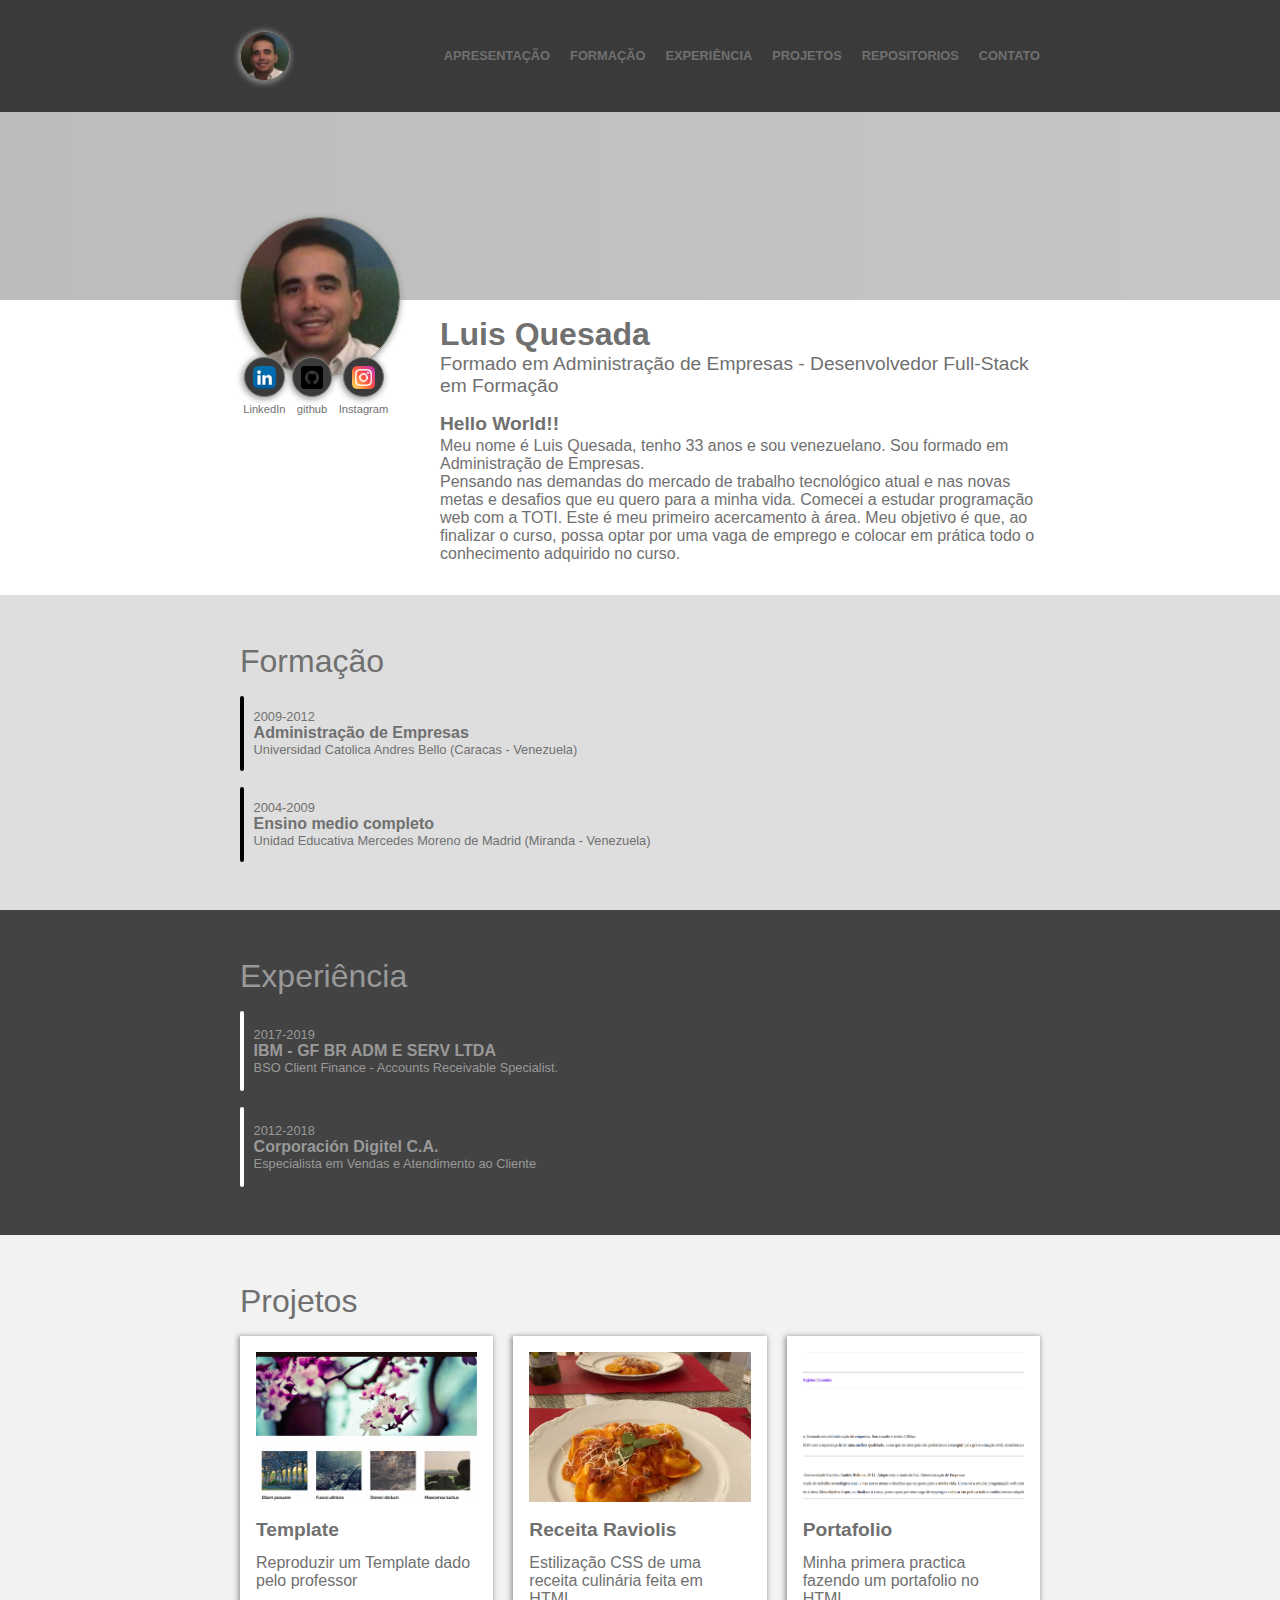
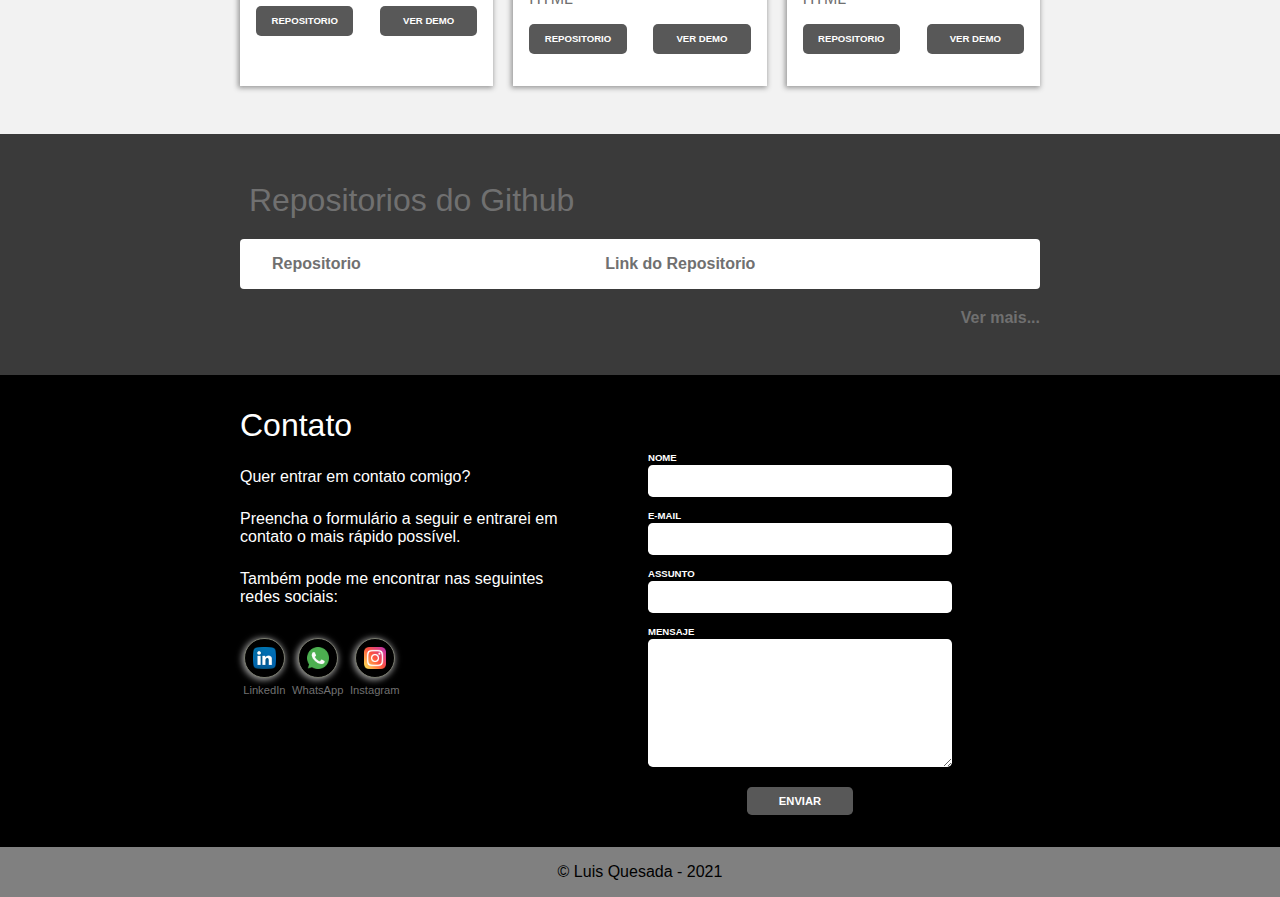
==== commit 279bb0ed: "Add files via upload" ====
--- a/index.html
+++ b/index.html
@@ -301,4 +301,4 @@
     
     <script src="script/script.js"></script>
 </body>
-</html>
+</html>--- a/styles/style.css
+++ b/styles/style.css
@@ -0,0 +1,709 @@
+*{
+    box-sizing: border-box;
+    padding: 0;
+    margin: 0;
+}
+
+:root{
+    --color-header:rgba(58, 58, 58, 1);
+    --color-font-primary:#707070;
+    --color-studies:rgba(222, 222, 222, 1);
+    --color-footer:rgba(0, 0, 0, 1);
+    --color-body-rep:rgba(0, 0, 0, 1);
+}
+
+html{
+    font-size: 87,5%;
+    font-family: Arial, Helvetica, sans-serif;
+    color: var(--color-font-primary);
+    scroll-behavior:smooth;
+}
+
+header{
+    width: 100%;
+    height: 300px;
+    background: linear-gradient(to right, #30302f52, #75757569), url(https://media-exp1.licdn.com/dms/image/C4D16AQGoD_omMNGggg/profile-displaybackgroundimage-shrink_200_800/0/1614688567134?e=1623888000&v=beta&t=LL1gb9mxs6Rp9EYQIYg_c3FvsSdZmTEQ15cP1Okfvus&auto=format&fit=crop&w=1567&q=80);
+    background-size: cover;
+    background-attachment: no-repeat;
+}
+
+.container-header{
+    background-color: var(--color-header);
+    width: 100%;
+    display: flex;
+    justify-content: center;
+    position: fixed;
+}
+
+.box-header{
+    display: flex;
+    justify-content: space-between;
+    align-items: center;
+    width: 80%;
+    padding: 1.5rem 0;
+}
+
+.menu-section .menu ul li{
+    list-style: none;
+    margin: 0;
+}
+
+.menu-section .menu a{
+    text-decoration: none;
+    color: var(--color-font-primary);
+    font-weight: 700;
+    font-size:1.5rem ;
+    line-height: 4rem;
+    text-transform: uppercase;
+    position: relative;
+    margin-left: 20px;
+}
+
+.menu-section .menu a::after{
+    position: absolute;
+    top:20px;
+    left: 0;
+    content:"";
+    padding: 1px;
+    width: 100%;
+    background-color: var(--color-font-primary);
+    transition: all 0.1s ease 0s;  
+    visibility: hidden; 
+    -webkit-transform: scaleX(0);
+    transform: scaleX(0);
+    -webkit-transition: all 0.3s ease-in-out 0s;
+    transition: all 0.3s ease-in-out 0s;
+}
+
+.menu-section{
+    display: flex;
+    justify-content: center;
+    align-items: center;
+}
+
+.menu{
+    display: none;
+}
+
+.menu-toggle{
+    width: 40px;
+    height: 30px;
+}
+
+.one, .two, .three{
+    background-color: #8B8F6F;
+    height: 5px;
+    width: 100%;
+    margin: 6px auto;
+    transition-duration: 0.3s;
+}
+
+header img{
+    width: 50px;
+    height: 50px;
+    border-radius: 50%;
+    border: 1px solid #7a7c6f;
+    box-shadow: rgb(153 153 153) -1px 1px 6px 1px;
+}
+
+.background-principal{
+    background-image: url(https://media-exp1.licdn.com/dms/image/C4D16AQGoD_omMNGggg/profile-displaybackgroundimage-shrink_200_800/0/1614688567134?e=1623888000&v=beta&t=LL1gb9mxs6Rp9EYQIYg_c3FvsSdZmTEQ15cP1Okfvus&auto=format&fit=crop&w=1567&q=80);
+    height: 200px;
+    width: 100%;
+}
+
+main{
+    width: 100%;
+    display: flex;
+    flex-direction: column;
+    justify-content: center;
+    align-items: center;
+}
+
+.about-foto{
+    width: 10rem;
+    height: 10rem;
+    border-radius: 50%;
+    border: 1px solid #7a7c6f;
+    box-shadow: rgb(153 153 153) -1px 1px 6px 1px;
+    margin-top: -5rem;
+}
+
+.social-media{
+    margin-top: -1.5rem;
+}
+
+ .social-media ul{
+    display: flex;
+}
+
+.social-media ul li{
+    list-style: none;
+    display: flex;
+    flex-direction: column;
+    justify-content: center;
+    align-items: center;
+    margin-left: 0.2rem;
+}
+
+.social-media ul li a{
+   font-size: 0.7rem;
+   text-decoration: none;
+   line-height: 1.5rem;
+   color: var(--color-font-primary);
+}
+
+.social-media ul li a:hover{
+    color: #161515;
+}
+
+.social-media-img{
+    width: 2rem;
+    height: 2rem;
+    list-style: none;
+    display: flex;
+    justify-content: center;
+    flex-direction: column;
+    align-items: center;
+    padding: 1.2rem;
+    border-radius: 50%;
+    background-color:  var(--color-header);
+    border: 1px solid #7a7c6f;
+    box-shadow: rgb(153 153 153) -1px 1px 6px 1px;    
+}
+
+.social-media img{
+    height: 1.4rem;
+    width: 1.4rem;
+}
+
+.about{
+    display: flex;
+    flex-direction: column;
+    justify-content: center;
+    align-items: center;
+    width: 80%;
+}
+
+.about-me{
+    text-align: center;
+    padding: 2rem;
+}
+
+.about-me h1{
+    font-size: 2rem;
+    font-weight: 800;
+}
+
+.about-me h2{
+    margin: 1rem 0 0.1rem 0;
+    color:var(--color-font-primary);
+    font-size: 1.2rem;
+}
+
+.about-me .graduation{
+    font-size: 1.2rem;
+    font-weight: 300;
+}
+
+.about-me .description{
+    font-size: 1rem;
+}
+
+.studies{
+    width: 100%;
+    padding: 3rem 0;
+    display: flex;
+    justify-content: center;
+    align-items: center;
+    background-color:  var(--color-studies);
+}
+
+.container-studies, .container-experiences, .container-projects{
+    width: 80%;
+}
+
+.studies h2, .experiences h2, .projects h2, footer h2, .container-ProjetosGithub h2{
+    font-weight: 300;
+    font-size: 2rem;
+}
+
+.study{
+    width: 100%;
+    height: 75px;
+    display: flex;
+    justify-content: left;
+    align-items: center;
+    margin-top: 1rem;
+}
+
+.study .barra-lateral{
+    width: 4px;
+    height: 100%;
+    border-radius: 4px;
+    background-color: #000000;
+}
+
+.study-description{
+    margin-left: 0.6rem;
+}
+
+.study-description .year, .experience-description .year{
+    font-size: 0.8rem;
+    font-style: 600;
+}
+
+.study-description .name, .experience-description .name{
+    font-size: 1rem;
+    font-weight: 800;
+}
+
+.study-description  .college, .experience-description .college{
+    font-size: 0.8rem;
+}
+
+.experience .barra-lateral{
+    width: 4px;
+    height: 100%;
+    border-radius: 4px;
+    background-color: #fff;
+}
+
+.experiences{
+    width: 100%;
+    padding: 3rem 0;
+    display: flex;
+    justify-content: center;
+    align-items: center; 
+    background-color:  rgba(67, 67, 67, 1);
+}
+
+.experiences h2{
+    color: #999999;
+}
+
+.experience{
+    width: 100%;
+    height: 80px;
+    display: flex;
+    justify-content: left;
+    align-items: center;
+    margin-top: 1rem;
+}
+
+.experience-description{
+    margin-left: 0.6rem;
+    color: #999999;
+}
+
+.projects{
+    width: 100%;
+    display: flex;
+    justify-content: center;
+    align-items: center;
+    background-color: #f2f2f2;
+    padding: 2rem 0;
+}
+
+.cards{
+    width: 100%;
+    display: grid;
+    grid-template-columns: repeat(auto-fit, minmax(200px, 1fr));
+    gap: 20px;
+    margin-top: 1rem;
+}
+
+.card{
+    width: 100%;
+    background-color: #ffffff;
+    padding: 1rem;
+    box-shadow: rgb(153 153 153) -1px 1px 5px 1px; 
+}
+
+.card img{
+    width: 100%;
+    height: 150px;
+    object-fit: cover;
+}
+
+.card h2{
+    line-height: 3rem;
+    font-size: 1.2rem;
+    font-weight: bold;
+}
+
+.card p{
+    font-size: 1rem;
+}
+
+.button{
+    display: flex;
+    justify-content: space-between;
+    margin: 1rem 0;
+}
+
+.button a{
+    width: 44%;
+    display: flex;
+    justify-content: center;
+    background-color: #585858;
+    color: #fff;
+    padding: 0.6rem;
+    border-radius: 5px;
+    text-decoration: none;
+    font-size: 0.6rem;
+    font-weight: 700;
+    cursor: pointer;
+}
+
+footer{
+    background-color: var(--color-footer);
+    width: 100%;
+    display: flex;
+    justify-content: center;
+    align-items: center;
+    padding: 2rem 0;
+}
+
+footer h2{
+    color: white;
+}
+
+footer p{
+    margin-top: 1.5rem;
+    font-size: 1rem;
+    color: white;
+}
+
+label{
+    color: white;
+}
+
+footer .social-media-img{
+    background-color: var(--color-footer);
+}
+
+.container-contact{
+    width: 80%;
+
+}
+
+.contact-description .social-media{
+    margin-top: 2rem;
+}
+
+.formulario{
+    margin-top: 2rem;
+    display: flex;
+    flex-direction: column;
+    justify-content: center;
+    align-items: center;
+}
+
+.formulario .datos{
+    margin-top: 0.5rem;
+}
+
+.formulario label{
+    font-size: 0.6rem;
+    font-weight: 700;
+}
+
+.formulario input, .formulario textarea{
+    width: 100%;
+    height: 2rem;
+    border-radius: 0.3rem;
+    border: none;
+    outline: none;
+}
+
+.formulario textarea{
+    height: 8rem;
+}
+
+.button-enviar{
+    color: #ffffff;
+    margin-top: 0.5rem;
+    display: flex;
+    justify-content: center;
+}
+
+button{
+    background-color: #585858;
+    color: #ffffff;
+    margin-top: 0.5rem;
+    padding: 0.5rem 2rem;
+    border-radius: 0.3rem;
+    outline: none;
+    border-style: none;
+    font-family: 'Nunito', sans-serif;
+    font-size: 0.7rem;
+    font-weight: 700;
+}
+
+.copy {
+    background-color: gray;
+    color: black;
+    padding: 1rem 0;
+    display: flex;
+    flex-direction: column;
+    align-items: center;
+}
+
+.Projetos-Github{
+    width: 100%;
+    padding: 3rem 0 3rem 0;
+    background-color: var(--color-header);
+}
+
+.container-ProjetosGithub h2 img{
+    width: 2rem;
+}
+
+
+.container-ProjetosGithub{
+    width: 80%; 
+    margin: 0 auto; 
+}
+
+.table{
+    margin: 0 auto;
+    display: block;
+    overflow-x: auto;
+    margin:1rem 0 1rem 0; 
+}
+
+.data-table{
+    width: 100%;
+    border-spacing: 0 0.3rem;
+    color:var(--color-font-primary);
+    font-size: 1rem;
+} 
+
+td{
+    background: #ffffff;
+    padding: 1rem 2rem;
+}
+
+table th{
+    background: #ffffff;
+    font-weight: 600;
+    padding: 1rem 2rem;
+
+    text-align: left;
+    color:var(--color-font-primary);
+}
+
+table thead tr th:first-child,
+table tbody tr td:first-child{
+    border-radius: 0.25rem 0 0 0.25rem;
+}
+
+table thead tr th:last-child,
+table tbody tr td:last-child{
+    border-radius: 0rem 0.25rem 0.25rem 0rem;
+}
+
+table tbody td{
+    background: #ffffff;
+    padding: 1rem 2rem;
+} 
+
+#body-table a{
+    text-decoration: none;
+    cursor: pointer;
+    color: var(--color-font-primary); 
+}
+
+#body-table a:hover, .ver-mais a:hover{
+    color: #201c1c;
+}
+
+.ver-mais a{
+    text-decoration: none;
+    color: var(--color-font-primary);
+    font-weight: 700;
+}
+
+.ver-mais{
+    display: flex;
+    justify-content: flex-end;
+}
+
+
+
+@media(max-width: 699px){
+
+    /* -------fullscreen--------- */
+
+    .menu-section.on{
+        position: absolute;
+        top:0;
+        left: 0;
+        width: 100vw;
+        height: 100vh;
+    
+        background-color: var(--color-header);
+    
+        display: flex;
+        align-items: center;
+        justify-content: center;
+    
+        z-index: 10;
+    } 
+    
+    .menu-section.on nav{
+        display: block;
+    }
+    
+    .menu-section.on .menu-toggle{
+        position: absolute;
+        right: 30px;
+        top: 30px;
+    }
+    
+    .menu-section.on .menu-toggle .one{
+        transform: rotate(45deg) translate(7px, 7px);
+    }
+    
+    .menu-section.on .menu-toggle .two{
+        opacity: 0;
+    }
+    
+    .menu-section.on .menu-toggle .three{
+        transform: rotate(-45deg) translate(8px, -9px);
+    }
+    
+    .menu-section.on nav ul{
+        text-align: center;
+        display: flex;
+        flex-direction: column;
+        justify-content: center;
+        align-items: center;
+    }
+}
+/* -------------------------------------------------- */
+
+@media(min-width: 700px){
+
+    html{
+        font-size: 93,75%;
+    }
+
+    .box-header{
+        max-width: 700px;
+        width: 80%;
+        display: flex;
+        align-items: center;
+    }
+
+    .menu-section .menu-toggle{
+        display: none;
+    }
+
+
+    .menu-section .menu{
+        display: flex;
+    }
+
+    .menu-section .menu ul{
+        display: flex;
+    }
+
+    .menu-section .menu ul li{
+        list-style: none;
+    }
+
+    .menu-section .menu a{
+        text-decoration: none;
+        color: var(--color-font-primary);
+        font-weight: 700;
+        font-size:0.8rem ;
+        text-transform: uppercase;
+        position: relative;
+        margin-left: 20px;
+    }
+
+    .menu-section .menu a::after{
+        position: absolute;
+        top:20px;
+        left: 0;
+        content:"";
+        padding: 1px;
+        width: 100%;
+        background-color: var(--color-font-primary);
+        transition: all 0.1s ease 0s;  
+        visibility: hidden; 
+        -webkit-transform: scaleX(0);
+        transform: scaleX(0);
+        -webkit-transition: all 0.3s ease-in-out 0s;
+        transition: all 0.3s ease-in-out 0s;
+    }
+    
+    .menu-section .menu a:hover::after{
+        visibility: visible;
+        -webkit-transform: scaleX(1);
+        transform: scaleX(1);
+    }
+
+    .about{
+        max-width: 700px;
+        width: 80%;
+        flex-direction: row;
+        padding: 1rem 0 2rem 0;
+    }
+
+    .fotografia{
+        margin-top: -10rem;
+        width: 30%;
+    }
+
+    .about-me{
+        width: 70%;
+        text-align: left;
+        padding: 0;
+    }
+
+    .projects{
+        padding: 3rem;
+    }
+
+    .container-studies, .container-experiences, .container-projects{
+        max-width: 700px;
+        width: 80%;
+    }
+
+    .container-contact{
+        max-width: 700px;
+        width: 80%;
+        display: flex;
+    }
+
+    .contact-letf{
+        width: 40%;
+    }
+
+    .formulario{
+        width: 60%;
+        display: flex;
+        justify-content: center;
+    }
+}
+
+
+
+@media(min-width: 800px){
+    .fotografia{
+        width: 25%;
+    }
+
+    .about-me{
+        width: 75%;
+    }
+
+    .box-header, .about, .container-studies, .container-experiences, .container-projects,.container-ProjetosGithub, .container-contact{
+        max-width: 800px;
+        width: 80%;
+    }
+
+}
